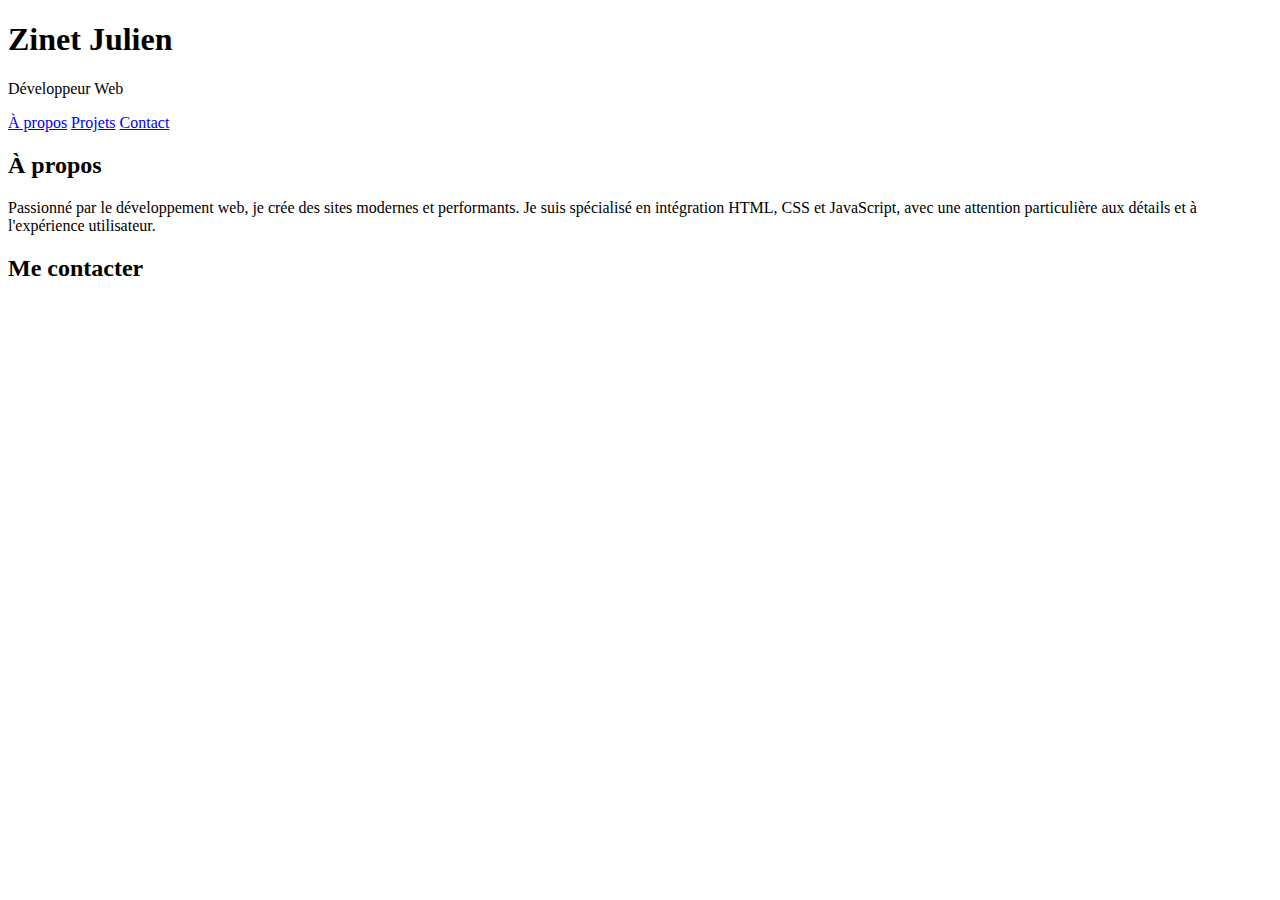
==== index.html @ 0f93a7ed "First commit" ====
<!DOCTYPE html>
<html lang="en">
<head>
  <meta charset="UTF-8">
  <title>Portfolio</title>
</head>
<body>
  <header>
    <h1>Zinet Julien</h1>
    <p>Développeur Web </p>
    <nav>
      <a href="#about">À propos</a>
      <a href="#projects">Projets</a>
      <a href="#contact">Contact</a>
    </nav>
  </header>

  <section id="about">
    <h2>À propos</h2>
    <p>
      Passionné par le développement web, je crée des sites modernes et performants. Je suis spécialisé en intégration HTML, CSS et JavaScript, avec une attention particulière aux détails et à l'expérience utilisateur.
    </p>
  </section>

  <section id="projects">   
  </section>
  
  <section id="contact">
    <h2>Me contacter</h2>
  </section>

  <footer>
  </footer>
</body>
</html>
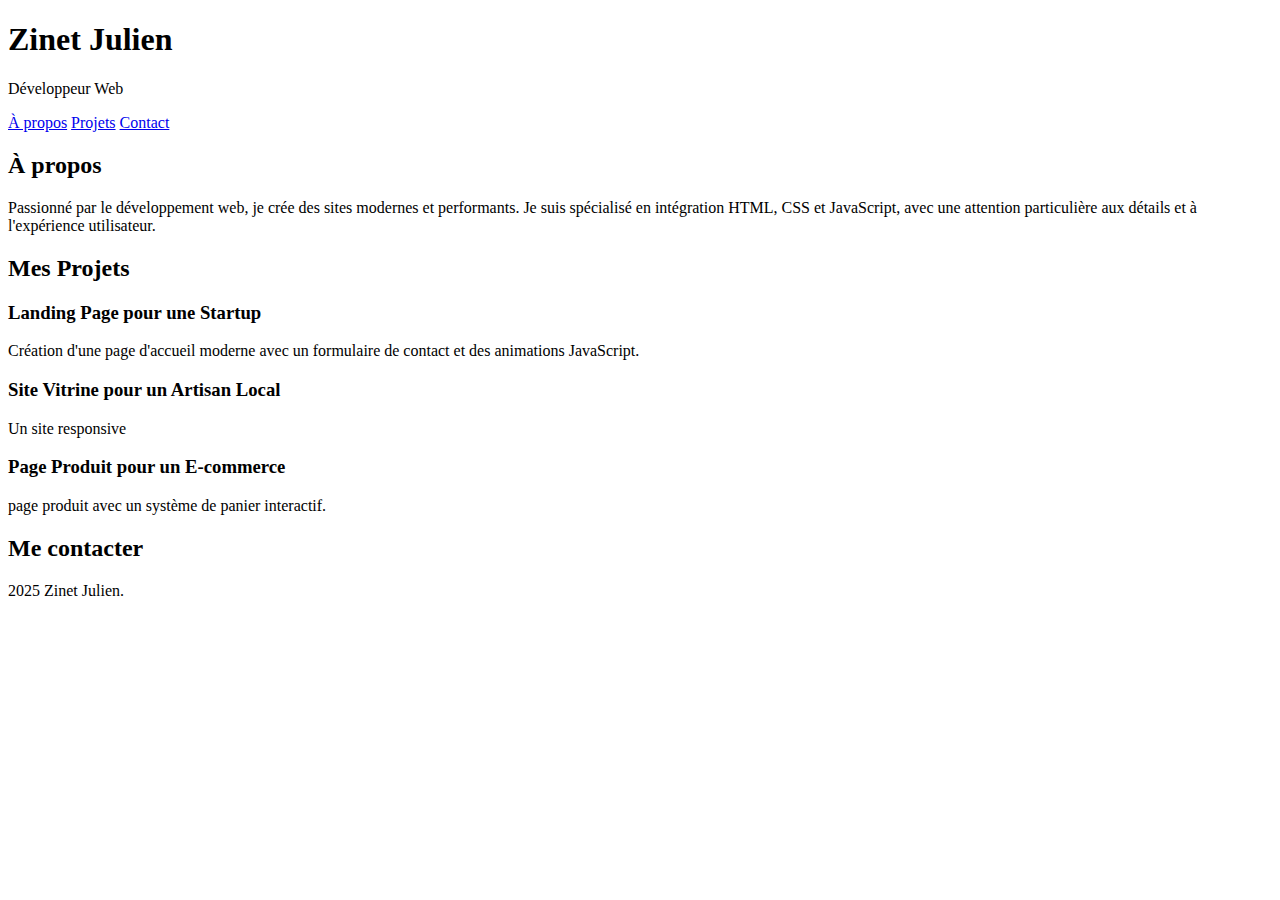
==== commit 0a247bb0: "add 3 project ideas" ====
--- a/index.html
+++ b/index.html
@@ -1,5 +1,5 @@
 <!DOCTYPE html>
-<html lang="en">
+<html lang="fr">
 <head>
   <meta charset="UTF-8">
   <title>Portfolio</title>
@@ -22,7 +22,22 @@
     </p>
   </section>
 
-  <section id="projects">   
+  <section id="projects">  
+    <h2>Mes Projets</h2>
+    <div class="projects">
+      <div class="project-card">
+        <h3>Landing Page pour une Startup</h3>
+        <p>Création d'une page d'accueil moderne avec un formulaire de contact et des animations JavaScript.</p>
+      </div>
+      <div class="project-card">
+        <h3>Site Vitrine pour un Artisan Local</h3>
+        <p>Un site responsive</p>
+      </div>
+      <div class="project-card">
+        <h3>Page Produit pour un E-commerce</h3>
+        <p>page produit avec un système de panier interactif.</p>
+      </div>
+    </div>
   </section>
   
   <section id="contact">
@@ -30,6 +45,7 @@
   </section>
 
   <footer>
+    <p> 2025 Zinet Julien.</p>
   </footer>
 </body>
 </html>
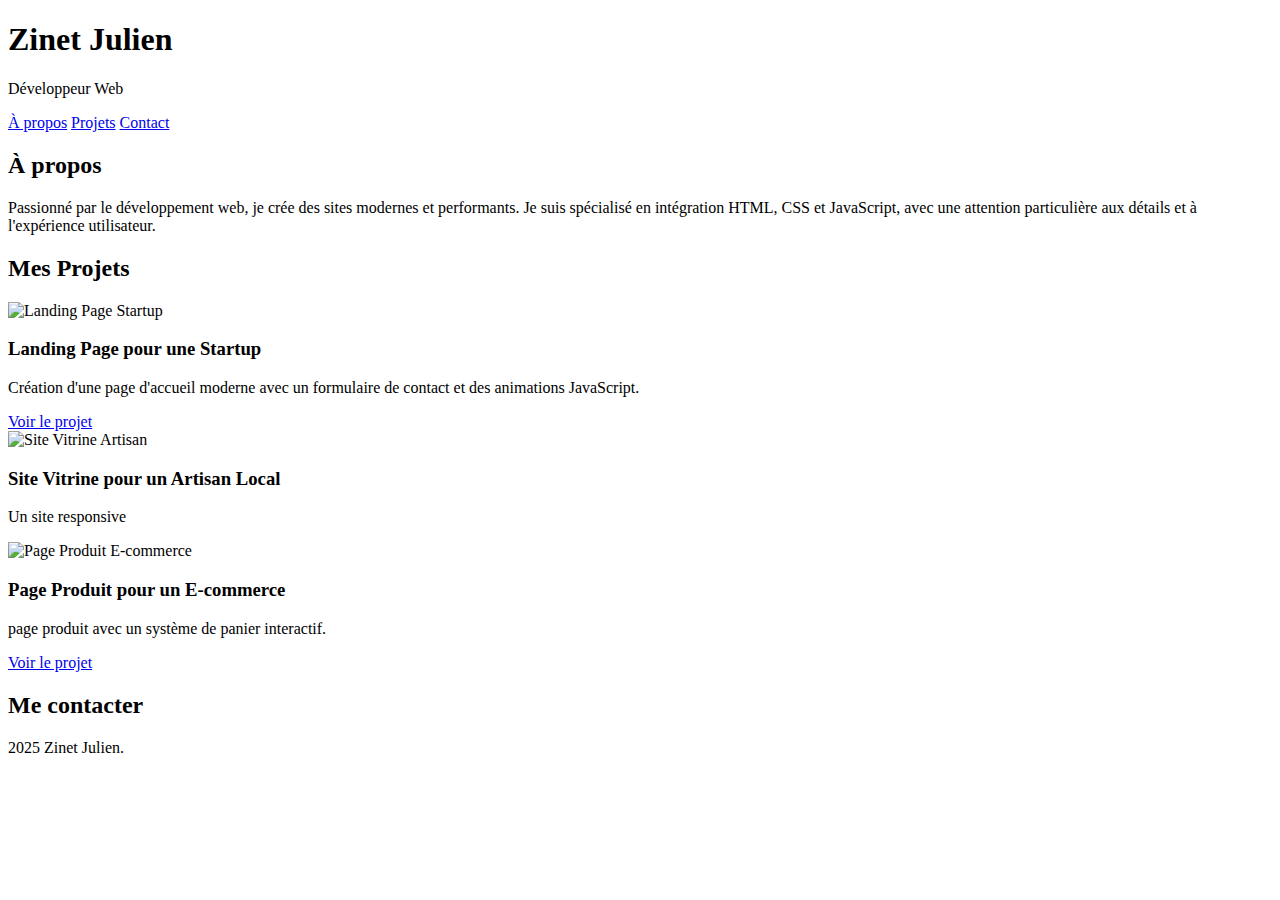
==== commit db9ce480: "add img  and link ( not working for the moment)" ====
--- a/index.html
+++ b/index.html
@@ -22,20 +22,25 @@
     </p>
   </section>
 
-  <section id="projects">  
+  <section id="projects">
     <h2>Mes Projets</h2>
     <div class="projects">
       <div class="project-card">
+        <img src="https://via.placeholder.com/600x300" alt="Landing Page Startup">
         <h3>Landing Page pour une Startup</h3>
         <p>Création d'une page d'accueil moderne avec un formulaire de contact et des animations JavaScript.</p>
+        <a href="projects\landing-page\landing-page.html" class="view-project">Voir le projet</a>
       </div>
       <div class="project-card">
+        <img src="https://via.placeholder.com/600x300" alt="Site Vitrine Artisan">
         <h3>Site Vitrine pour un Artisan Local</h3>
         <p>Un site responsive</p>
       </div>
       <div class="project-card">
+        <img src="https://via.placeholder.com/600x300" alt="Page Produit E-commerce">
         <h3>Page Produit pour un E-commerce</h3>
         <p>page produit avec un système de panier interactif.</p>
+        <a href="projects\Ecommerce.html" class="view-project">Voir le projet</a>
       </div>
     </div>
   </section>
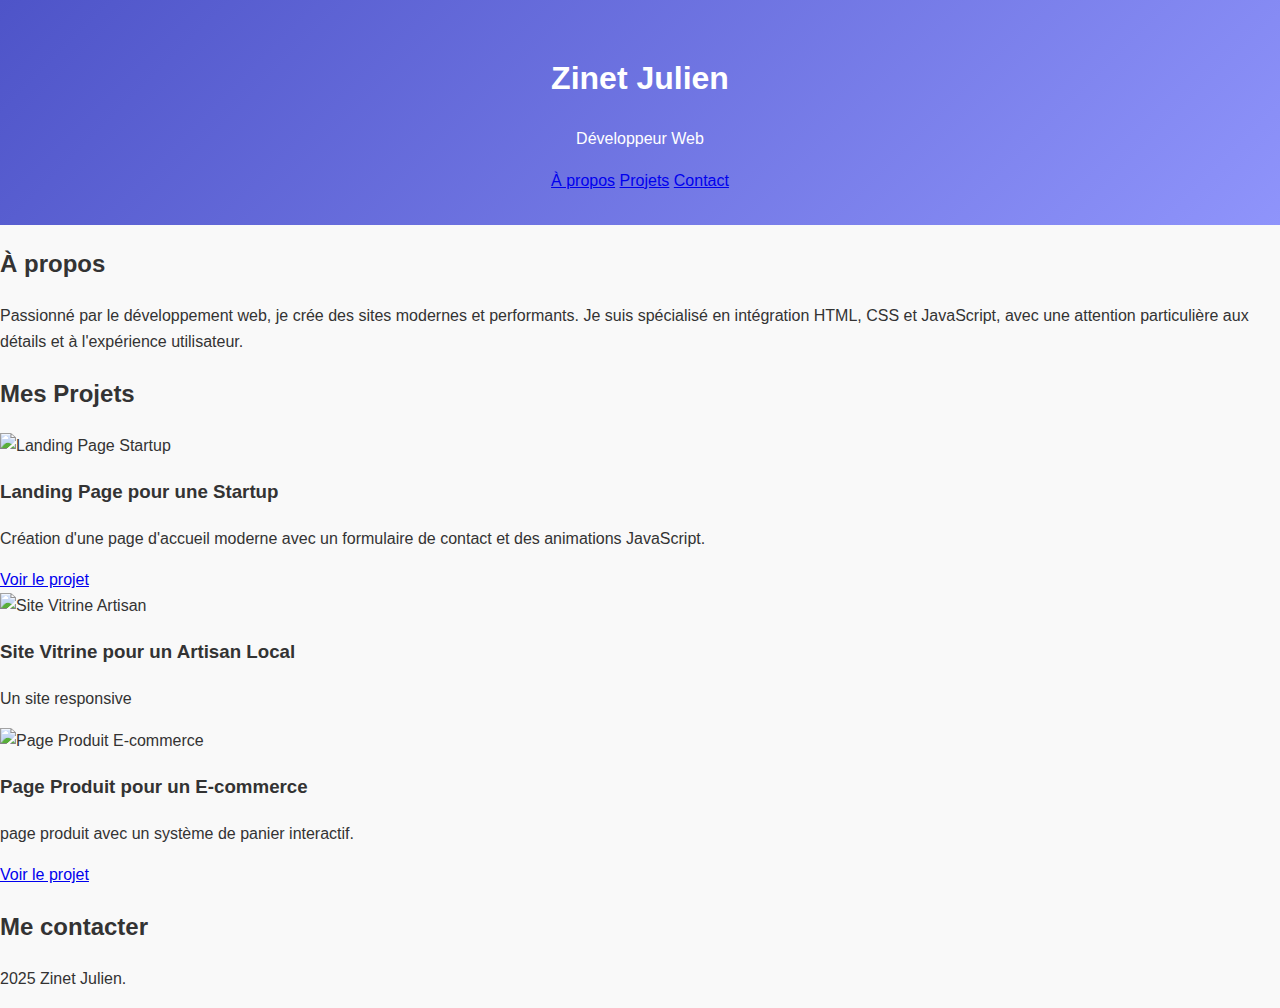
==== commit c33df7ce: "add CSS" ====
--- a/index.html
+++ b/index.html
@@ -3,6 +3,7 @@
 <head>
   <meta charset="UTF-8">
   <title>Portfolio</title>
+  <link rel="stylesheet" href="style.css">
 </head>
 <body>
   <header>
--- a/style.css
+++ b/style.css
@@ -0,0 +1,13 @@
+ body {
+    margin: 0;
+    font-family: Arial, sans-serif;
+    background-color: #f9f9f9;
+    color: #333;
+    line-height: 1.6;
+  }
+  header {
+    text-align: center;
+    padding: 2rem 1rem;
+    background: linear-gradient(135deg, #4e54c8, #8f94fb);
+    color: #fff;
+  }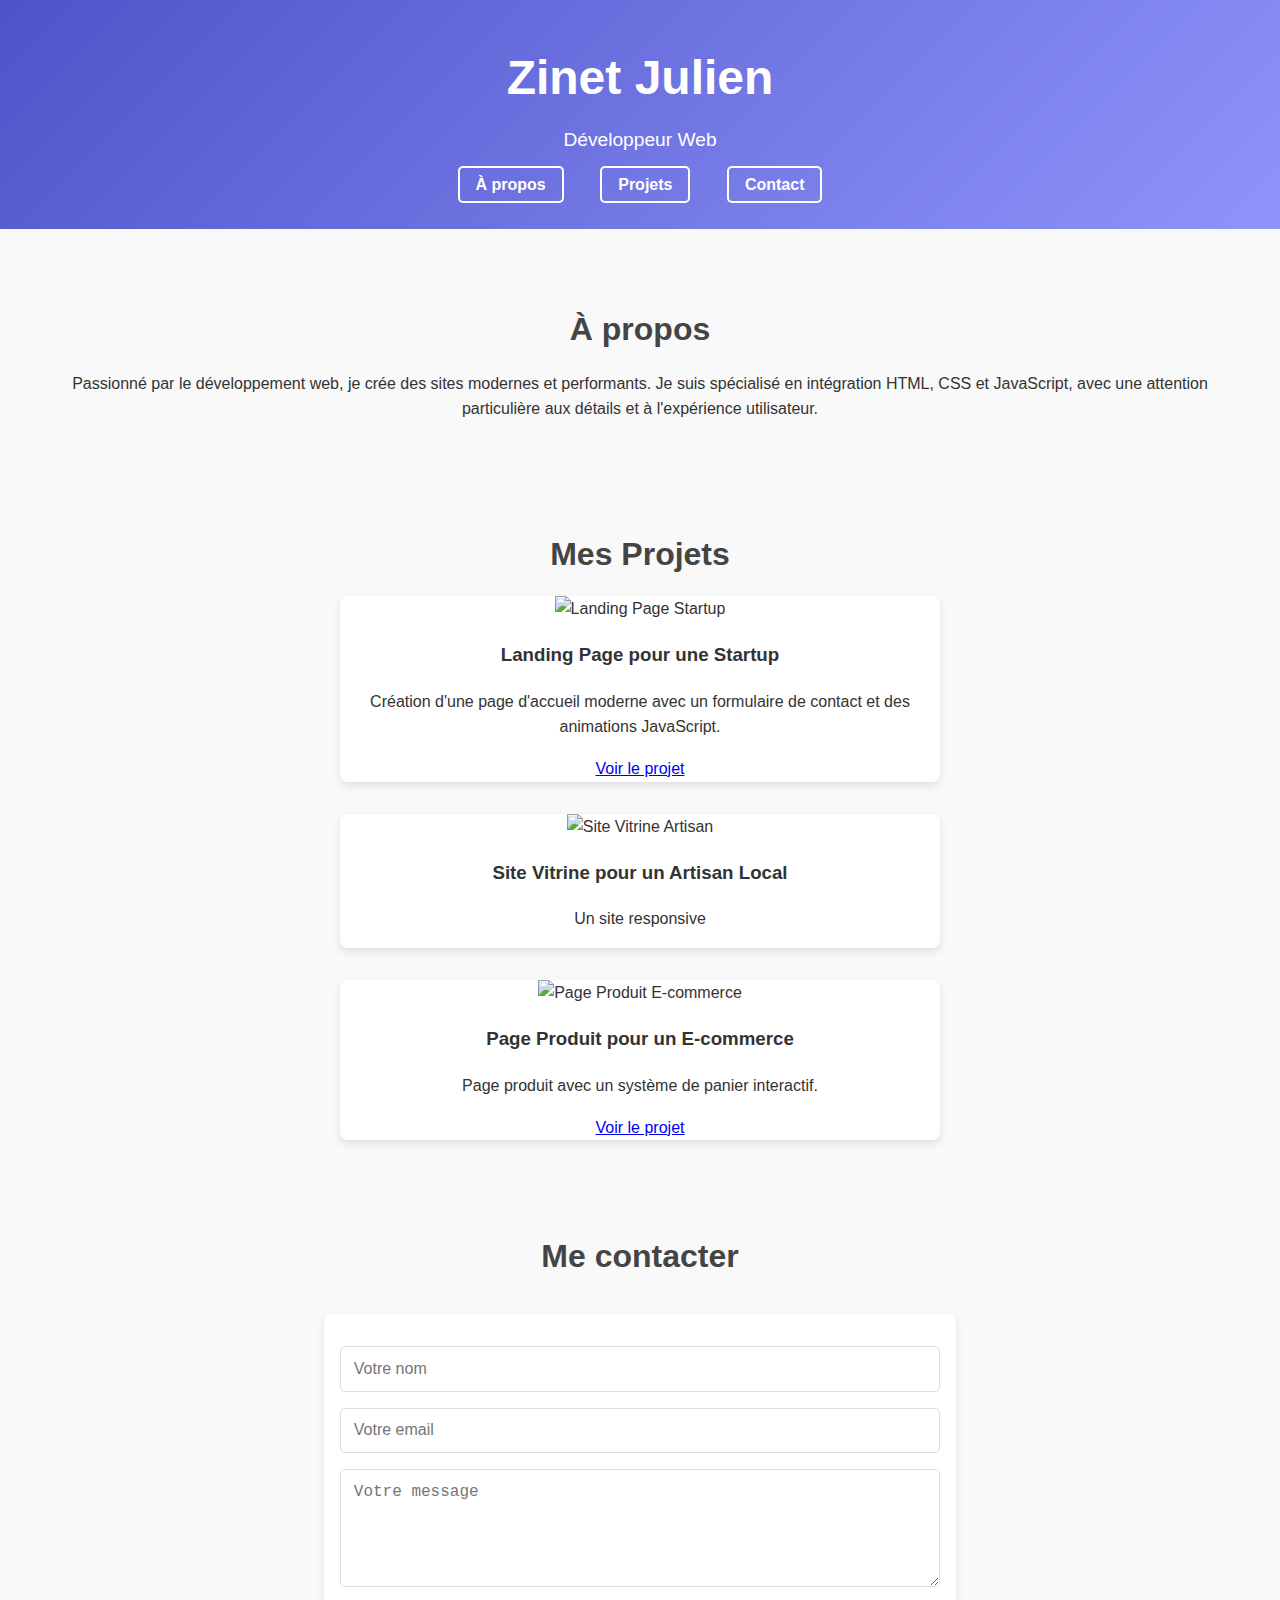
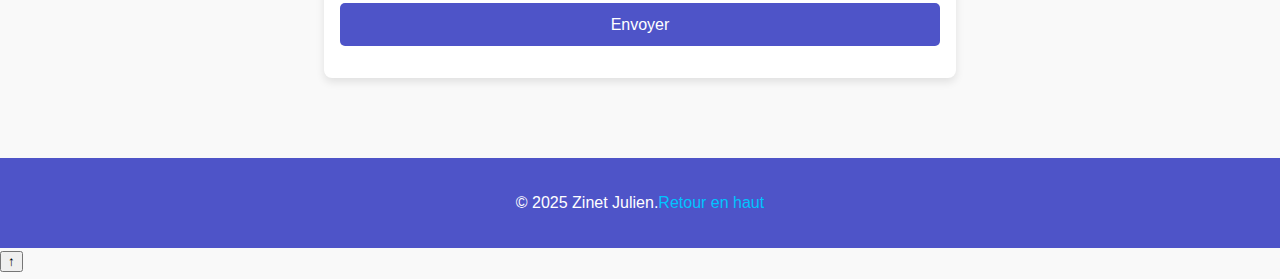
==== commit 70ad97ec: "wip html for futur script in JS" ====
--- a/index.html
+++ b/index.html
@@ -30,7 +30,7 @@
         <img src="https://via.placeholder.com/600x300" alt="Landing Page Startup">
         <h3>Landing Page pour une Startup</h3>
         <p>Création d'une page d'accueil moderne avec un formulaire de contact et des animations JavaScript.</p>
-        <a href="projects\landing-page\landing-page.html" class="view-project">Voir le projet</a>
+        <a href="projects\landing-page\landing-page.html" target="_blank" class="view-project">Voir le projet</a>
       </div>
       <div class="project-card">
         <img src="https://via.placeholder.com/600x300" alt="Site Vitrine Artisan">
@@ -40,18 +40,32 @@
       <div class="project-card">
         <img src="https://via.placeholder.com/600x300" alt="Page Produit E-commerce">
         <h3>Page Produit pour un E-commerce</h3>
-        <p>page produit avec un système de panier interactif.</p>
-        <a href="projects\Ecommerce.html" class="view-project">Voir le projet</a>
+        <p>Page produit avec un système de panier interactif.</p>
+        <a href="projects\Ecommerce.html" target="_blank" class="view-project">Voir le projet</a>
       </div>
     </div>
   </section>
   
   <section id="contact">
     <h2>Me contacter</h2>
+    <div class="contact">
+      <div id="spinner"></div> <!-- Spinner -->
+      <p id="success-message" style="display: none; color: green;">Votre message a été envoyé avec succès !</p>
+      <p id="error-message" style="display: none; color: red;">Une erreur s'est produite. Veuillez réessayer.</p>
+      <form id="contact-form" onsubmit="sendEmail(event)">
+        <input type="text" name="from_name" placeholder="Votre nom" required>
+        <input type="email" name="email" placeholder="Votre email" required>
+        <textarea name="message" placeholder="Votre message" rows="5" required></textarea>
+        <button type="submit">Envoyer</button>
+      </form>
+    </div>
   </section>
 
   <footer>
-    <p> 2025 Zinet Julien.</p>
+    <p>&copy; 2025 Zinet Julien.<a href="#top">Retour en haut</a></p>
   </footer>
+
+  <!-- Bouton Retour en haut -->
+  <button id="scroll-to-top" onclick="scrollToTop()">↑</button>
 </body>
 </html>
--- a/style.css
+++ b/style.css
@@ -10,4 +10,100 @@
     padding: 2rem 1rem;
     background: linear-gradient(135deg, #4e54c8, #8f94fb);
     color: #fff;
+  }
+  header h1 {
+    font-size: 3rem;
+    margin: 0.5rem 0;
+  }
+  header p {
+    font-size: 1.2rem;
+    margin: 0;
+  }
+  nav {
+    margin-top: 1rem;
+  }
+  nav a {
+    margin: 0 1rem;
+    text-decoration: none;
+    color: #fff;
+    font-weight: bold;
+    padding: 0.5rem 1rem;
+    border: 2px solid #fff;
+    border-radius: 5px;
+    transition: background 0.3s ease;
+  }
+  nav a:hover {
+    background: rgba(255, 255, 255, 0.2);
+  }
+  section {
+    max-width: 1200px;
+    margin: 2rem auto;
+    padding: 1rem;
+    text-align: center;
+  }
+  h2 {
+    color: #444;
+    font-size: 2rem;
+    margin-bottom: 1rem;
+  }
+  .projects {
+    display: flex;
+    flex-direction: column;
+    gap: 2rem;
+    align-items: center;
+  }
+  .project-card {
+    width: 80%;
+    max-width: 600px;
+    background: #fff;
+    box-shadow: 0 4px 8px rgba(0, 0, 0, 0.1);
+    border-radius: 8px;
+    overflow: hidden;
+    transition: transform 0.3s ease, box-shadow 0.3s ease;
+  }
+  .project-card:hover {
+    transform: translateY(-5px);
+    box-shadow: 0 6px 12px rgba(0, 0, 0, 0.2);
+  }
+  .contact {
+    background-color: #fff;
+    padding: 2rem 1rem;
+    border-radius: 8px;
+    box-shadow: 0 4px 8px rgba(0, 0, 0, 0.1);
+    margin: 2rem auto;
+    max-width: 600px;
+  }
+  .contact form {
+    display: flex;
+    flex-direction: column;
+    gap: 1rem;
+  }
+  .contact input, .contact textarea {
+    padding: 0.8rem;
+    border: 1px solid #ddd;
+    border-radius: 5px;
+    font-size: 1rem;
+  }
+  .contact button {
+    padding: 0.8rem;
+    background-color: #4e54c8;
+    color: #fff;
+    font-size: 1rem;
+    border: none;
+    border-radius: 5px;
+    cursor: pointer;
+  }
+  .contact button:hover {
+    background-color: #8f94fb;
+  }
+  footer {
+    text-align: center;
+    padding: 1rem;
+    background-color: #4e54c8;
+    color: #fff;
+    margin-top: 2rem;
+  }
+  footer a {
+    color: #00c4ff;
+    text-decoration: none;
   }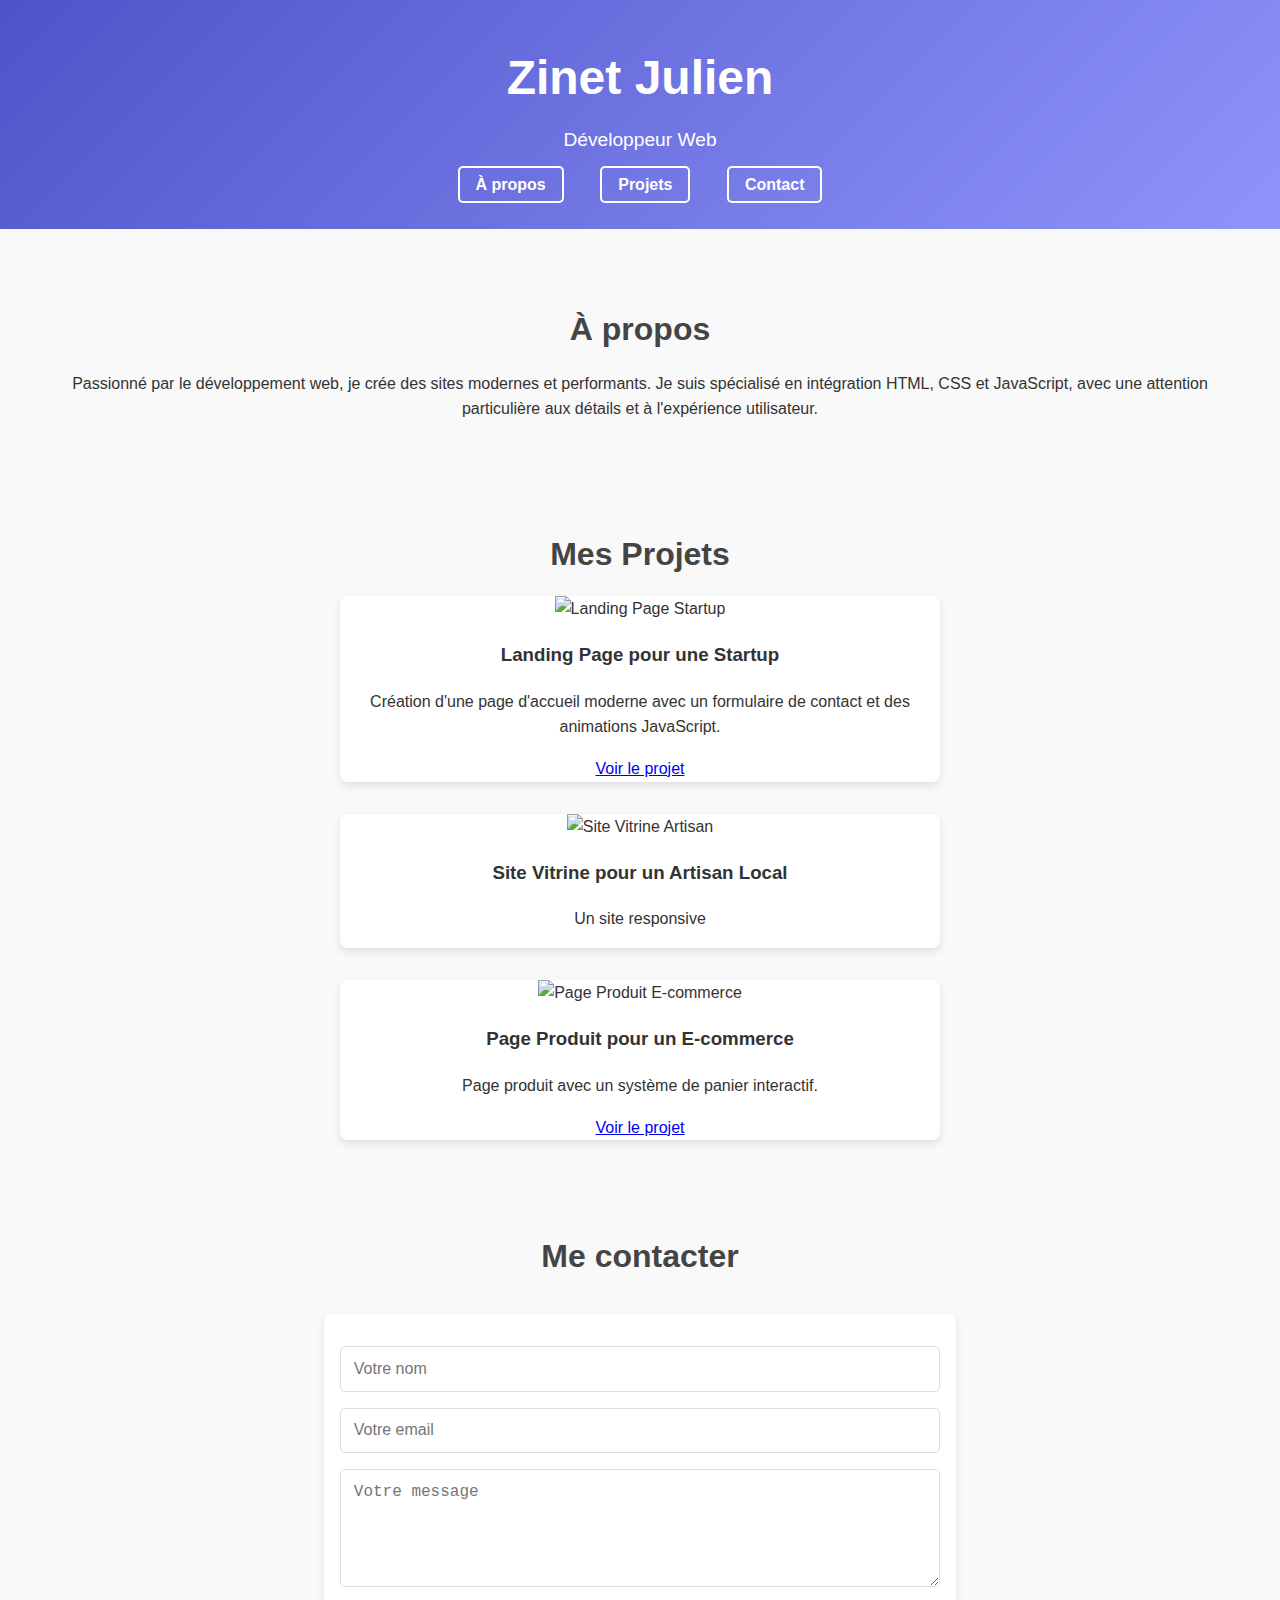
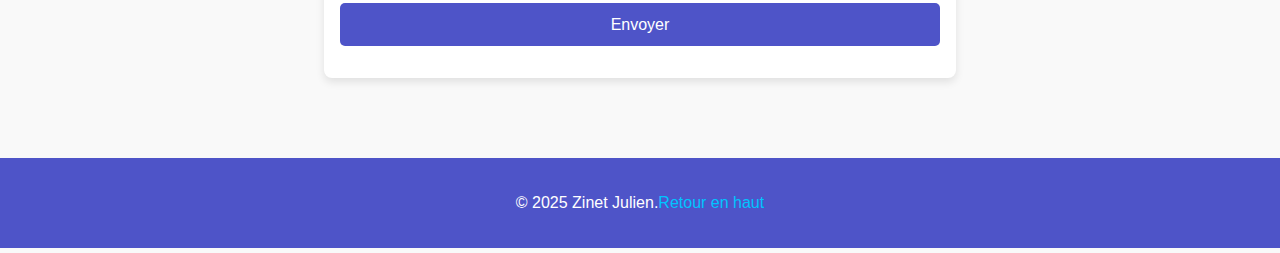
==== commit 815b4397: "add js for send an email contact via EmailJS + add spinner" ====
--- a/index.html
+++ b/index.html
@@ -2,8 +2,203 @@
 <html lang="fr">
 <head>
   <meta charset="UTF-8">
+  <meta name="viewport" content="width=device-width, initial-scale=1.0">
   <title>Portfolio</title>
-  <link rel="stylesheet" href="style.css">
+  <script src="https://cdn.jsdelivr.net/npm/@emailjs/browser@3/dist/email.min.js"></script>
+  <script>
+    // Initialisation d'EmailJS avec la clé publique
+    emailjs.init("WHeqxLkvGl03i2_HB");
+
+    function sendEmail(event) {
+      event.preventDefault(); // Empêche le rechargement de la page
+
+      const form = event.target;
+      const spinner = document.getElementById("spinner");
+      const successMessage = document.getElementById("success-message");
+      const errorMessage = document.getElementById("error-message");
+
+      // Afficher le spinner
+      spinner.style.display = "block";
+      successMessage.style.display = "none";
+      errorMessage.style.display = "none";
+
+      // Collecter les données du formulaire
+      const formData = {
+        from_name: form.from_name.value,  // Nom de l'expéditeur
+        email: form.email.value,         // Email de l'expéditeur
+        message: form.message.value,     // Contenu du message
+        reply_to: form.email.value,      // Adresse email pour répondre
+      };
+
+      // Envoi de l'email via EmailJS
+      emailjs.send("service_Alquof", "template_7a0okhp", formData)
+        .then((response) => {
+          console.log("Email envoyé avec succès !", response);
+          successMessage.style.display = "block"; // Afficher le message de succès
+          form.reset(); // Réinitialiser le formulaire après envoi
+        })
+        .catch((error) => {
+          console.error("Erreur lors de l'envoi de l'email :", error);
+          errorMessage.style.display = "block"; // Afficher le message d'erreur
+        })
+        .finally(() => {
+          spinner.style.display = "none"; // Cacher le spinner
+        });
+    }
+  </script>
+  <style>
+    /* Styles de base */
+    body {
+      margin: 0;
+      font-family: Arial, sans-serif;
+      background-color: #f9f9f9;
+      color: #333;
+      line-height: 1.6;
+    }
+    header {
+      text-align: center;
+      padding: 2rem 1rem;
+      background: linear-gradient(135deg, #4e54c8, #8f94fb);
+      color: #fff;
+    }
+    header h1 {
+      font-size: 3rem;
+      margin: 0.5rem 0;
+    }
+    header p {
+      font-size: 1.2rem;
+      margin: 0;
+    }
+    nav {
+      margin-top: 1rem;
+    }
+    nav a {
+      margin: 0 1rem;
+      text-decoration: none;
+      color: #fff;
+      font-weight: bold;
+      padding: 0.5rem 1rem;
+      border: 2px solid #fff;
+      border-radius: 5px;
+      transition: background 0.3s ease;
+    }
+    nav a:hover {
+      background: rgba(255, 255, 255, 0.2);
+    }
+    section {
+      max-width: 1200px;
+      margin: 2rem auto;
+      padding: 1rem;
+      text-align: center;
+    }
+    h2 {
+      color: #444;
+      font-size: 2rem;
+      margin-bottom: 1rem;
+    }
+    .projects {
+      display: flex;
+      flex-direction: column;
+      gap: 2rem;
+      align-items: center;
+    }
+    .project-card {
+      width: 80%;
+      max-width: 600px;
+      background: #fff;
+      box-shadow: 0 4px 8px rgba(0, 0, 0, 0.1);
+      border-radius: 8px;
+      overflow: hidden;
+      transition: transform 0.3s ease, box-shadow 0.3s ease;
+    }
+    .project-card:hover {
+      transform: translateY(-5px);
+      box-shadow: 0 6px 12px rgba(0, 0, 0, 0.2);
+    }
+    .contact {
+      background-color: #fff;
+      padding: 2rem 1rem;
+      border-radius: 8px;
+      box-shadow: 0 4px 8px rgba(0, 0, 0, 0.1);
+      margin: 2rem auto;
+      max-width: 600px;
+    }
+    .contact form {
+      display: flex;
+      flex-direction: column;
+      gap: 1rem;
+    }
+    .contact input, .contact textarea {
+      padding: 0.8rem;
+      border: 1px solid #ddd;
+      border-radius: 5px;
+      font-size: 1rem;
+    }
+    .contact button {
+      padding: 0.8rem;
+      background-color: #4e54c8;
+      color: #fff;
+      font-size: 1rem;
+      border: none;
+      border-radius: 5px;
+      cursor: pointer;
+    }
+    .contact button:hover {
+      background-color: #8f94fb;
+    }
+    footer {
+      text-align: center;
+      padding: 1rem;
+      background-color: #4e54c8;
+      color: #fff;
+      margin-top: 2rem;
+    }
+    footer a {
+      color: #00c4ff;
+      text-decoration: none;
+    }
+
+    /* Spinner */
+    #spinner {
+      display: none;
+      margin: 0 auto 1rem;
+      border: 4px solid #ddd;
+      border-top: 4px solid #4e54c8;
+      border-radius: 50%;
+      width: 40px;
+      height: 40px;
+      animation: spin 1s linear infinite;
+    }
+    @keyframes spin {
+      0% {
+        transform: rotate(0deg);
+      }
+      100% {
+        transform: rotate(360deg);
+      }
+    }
+
+    /* Bouton Retour en haut */
+    #scroll-to-top {
+      display: none;
+      position: fixed;
+      bottom: 20px;
+      right: 20px;
+      width: 50px;
+      height: 50px;
+      background-color: #4e54c8;
+      color: #fff;
+      border: none;
+      border-radius: 50%;
+      font-size: 24px;
+      cursor: pointer;
+      box-shadow: 0 4px 8px rgba(0, 0, 0, 0.2);
+      z-index: 1000;
+    }
+    #scroll-to-top:hover {
+      background-color: #8f94fb;
+    }
+  </style>
 </head>
 <body>
   <header>
